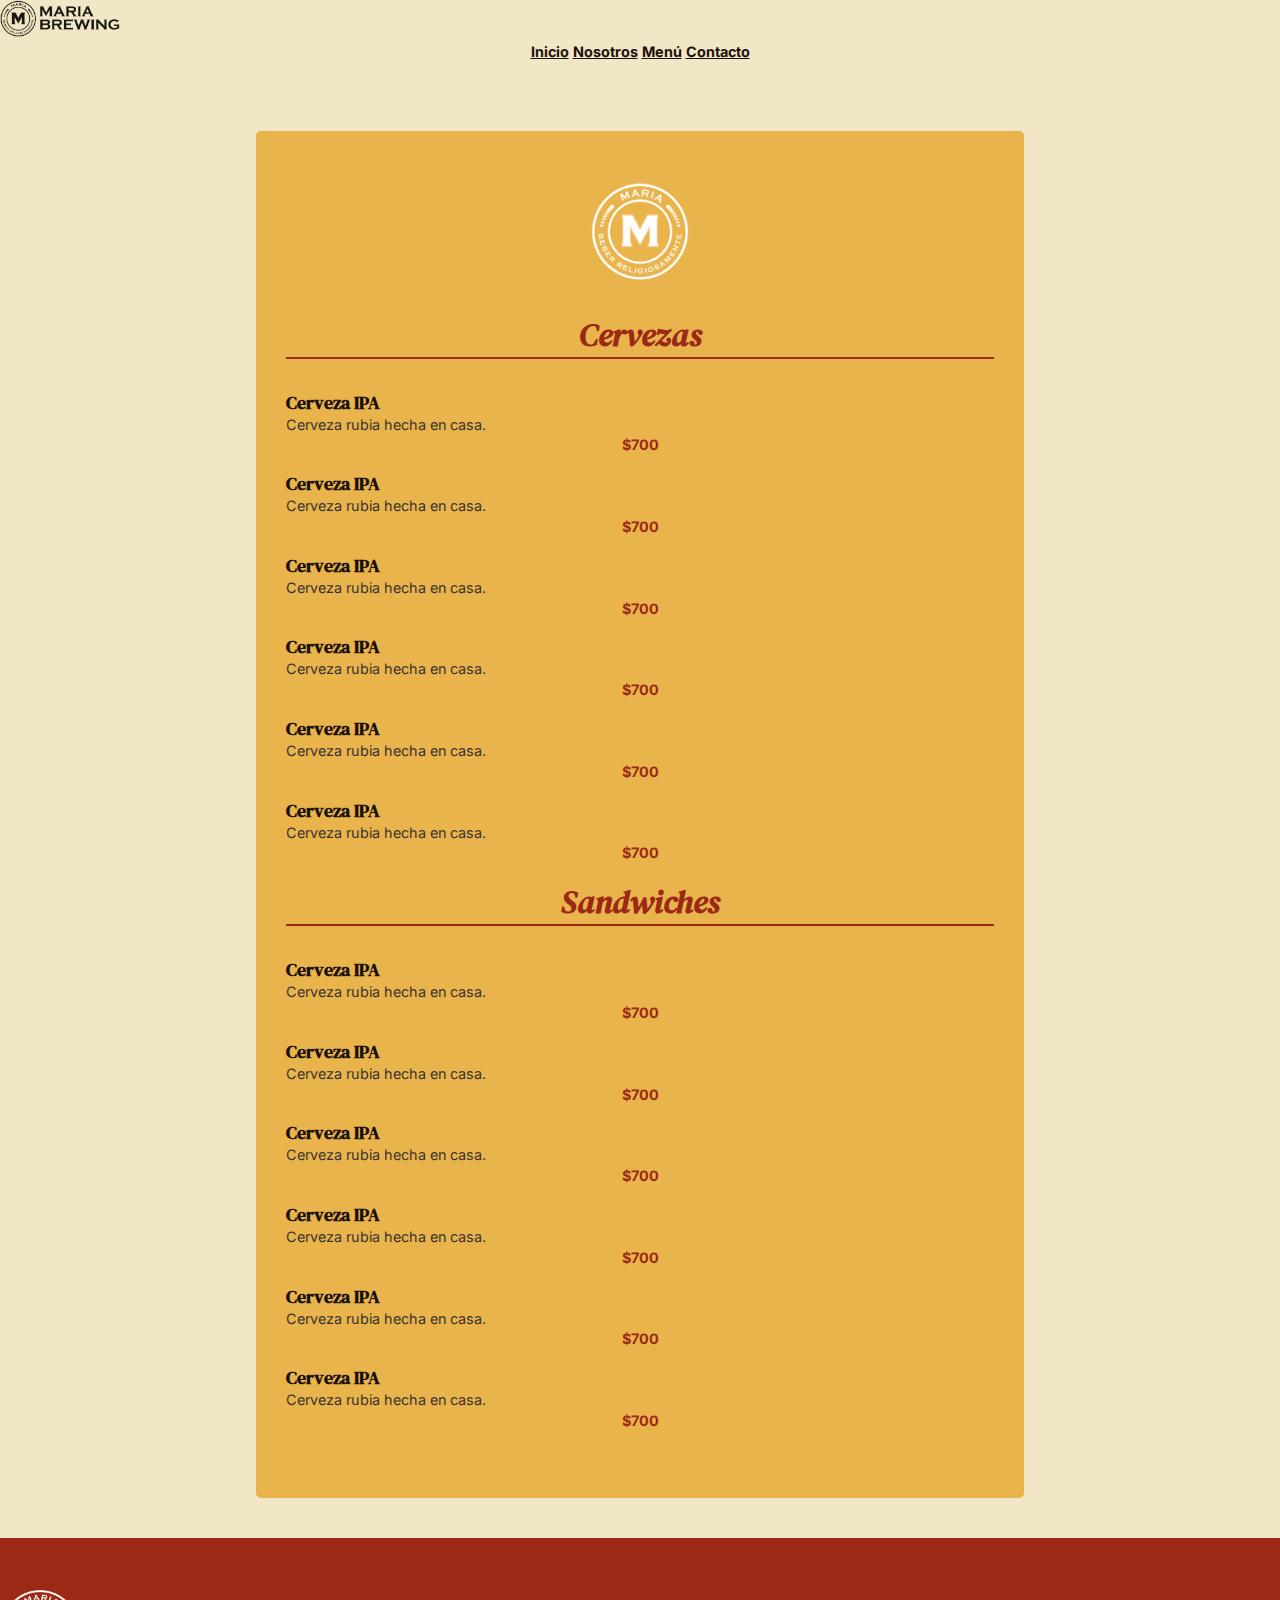
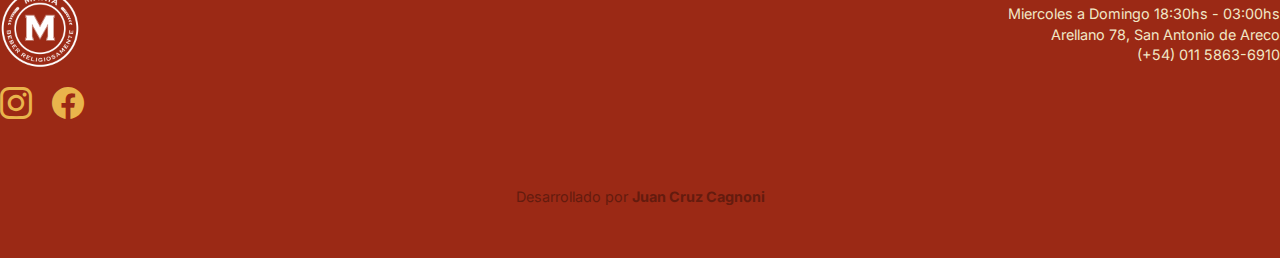
==== menu.html @ 35c50006 "menu-1" ====
<!DOCTYPE html>
<html lang="es">
<head>
    <meta charset="UTF-8">
    <meta http-equiv="X-UA-Compatible" content="IE=edge">
    <meta name="viewport" content="width=device-width, initial-scale=1.0">
    <title>María Brewing | Menú</title>
    <link rel="shortcut icon" href="img/logo-icon.png">
    <!-- CSS Bootstrap  -->
    <link href="https://cdn.jsdelivr.net/npm/bootstrap@5.2.2/dist/css/bootstrap.min.css" rel="stylesheet"
        integrity="sha384-Zenh87qX5JnK2Jl0vWa8Ck2rdkQ2Bzep5IDxbcnCeuOxjzrPF/et3URy9Bv1WTRi" crossorigin="anonymous">
    <link rel="stylesheet" href="https://cdn.jsdelivr.net/npm/bootstrap-icons@1.9.1/font/bootstrap-icons.css">
    <!-- CSS  -->
    <link rel="stylesheet" href="css/style.css">
</head>

<body>
    <!-- Nav  -->
    <nav class="navbar navbar-expand-md position-fixed w-100 top-0 z-index-100">
        <div class="container d-flex">
            <a class="navbar-brand" href="index.html"><img src="img/logo.png" alt="Logo Maria Brewing." width="120" class="img-fluid logo-image"></a>
            <button class="navbar-toggler" type="button" data-bs-toggle="collapse" data-bs-target="#navbarNavAltMarkup"
                aria-controls="navbarNavAltMarkup" aria-expanded="false" aria-label="Toggle navigation">
                <span class="navbar-toggler-icon"></span>
            </button>
            <div class="collapse navbar-collapse" id="navbarNavAltMarkup">
                <div class="navbar-nav ms-auto">
                    <a class="nav-link" href="index.html">Inicio</a>
                    <a class="nav-link" href="index.html">Nosotros</a>
                    <a class="nav-link" href="#">Menú</a>
                    <a class="nav-link" href="index.html">Contacto</a>
                </div>
            </div>
        </div>
    </nav>

    <!-- Menu  -->
    <section class="menu">
        <!-- Cervezas  -->
        <div class="container">
            <div class="container-3">
                <div class="container-menu-image"><img src="img/logo-icon.png" alt="Logo Maria Brewing" class="menu-image"></div>
                <div class="container-title">
                    <h3 class="pb-2">Cervezas</h3>
                </div>
                <div class="row">
                    <div class="col-12 col-md-6">
                        <div class="row producto">
                            <div class="producto-nombre col-10">
                                <h4>Cerveza IPA</h4>
                                <p>Cerveza rubia hecha en casa.</p>
                            </div>
                            <div class="col-2 container-precio">
                                <p class="mt-1">$700</p>
                            </div>
                        </div>
                    </div>
                    <div class="col-12 col-md-6">
                        <div class="row producto">
                            <div class="producto-nombre col-10">
                                <h4>Cerveza IPA</h4>
                                <p>Cerveza rubia hecha en casa.</p>
                            </div>
                            <div class="col-2 container-precio">
                                <p class="mt-1">$700</p>
                            </div>
                        </div>
                    </div>
                    <div class="col-12 col-md-6">
                        <div class="row producto">
                            <div class="producto-nombre col-10">
                                <h4>Cerveza IPA</h4>
                                <p>Cerveza rubia hecha en casa.</p>
                            </div>
                            <div class="col-2 container-precio">
                                <p class="mt-1">$700</p>
                            </div>
                        </div>
                    </div>
                    <div class="col-12 col-md-6">
                        <div class="row producto">
                            <div class="producto-nombre col-10">
                                <h4>Cerveza IPA</h4>
                                <p>Cerveza rubia hecha en casa.</p>
                            </div>
                            <div class="col-2 container-precio">
                                <p class="mt-1">$700</p>
                            </div>
                        </div>
                    </div>
                    <div class="col-12 col-md-6">
                        <div class="row producto">
                            <div class="producto-nombre col-10">
                                <h4>Cerveza IPA</h4>
                                <p>Cerveza rubia hecha en casa.</p>
                            </div>
                            <div class="col-2 container-precio">
                                <p class="mt-1">$700</p>
                            </div>
                        </div>
                    </div>
                    <div class="col-12 col-md-6">
                        <div class="row producto">
                            <div class="producto-nombre col-10">
                                <h4>Cerveza IPA</h4>
                                <p>Cerveza rubia hecha en casa.</p>
                            </div>
                            <div class="col-2 container-precio">
                                <p class="mt-1">$700</p>
                            </div>
                        </div>
                    </div>
                </div>
                <!-- Sandwiches  -->
                <h3 class="pb-2 mt-5">Sandwiches</h3>
                <div class="row">
                    <div class="col-12 col-md-6">
                        <div class="row producto">
                            <div class="producto-nombre col-10">
                                <h4>Cerveza IPA</h4>
                                <p>Cerveza rubia hecha en casa.</p>
                            </div>
                            <div class="col-2 container-precio">
                                <p class="mt-1">$700</p>
                            </div>
                        </div>
                    </div>
                    <div class="col-12 col-md-6">
                        <div class="row producto">
                            <div class="producto-nombre col-10">
                                <h4>Cerveza IPA</h4>
                                <p>Cerveza rubia hecha en casa.</p>
                            </div>
                            <div class="col-2 container-precio">
                                <p class="mt-1">$700</p>
                            </div>
                        </div>
                    </div>
                    <div class="col-12 col-md-6">
                        <div class="row producto">
                            <div class="producto-nombre col-10">
                                <h4>Cerveza IPA</h4>
                                <p>Cerveza rubia hecha en casa.</p>
                            </div>
                            <div class="col-2 container-precio">
                                <p class="mt-1">$700</p>
                            </div>
                        </div>
                    </div>
                    <div class="col-12 col-md-6">
                        <div class="row producto">
                            <div class="producto-nombre col-10">
                                <h4>Cerveza IPA</h4>
                                <p>Cerveza rubia hecha en casa.</p>
                            </div>
                            <div class="col-2 container-precio">
                                <p class="mt-1">$700</p>
                            </div>
                        </div>
                    </div>
                    <div class="col-12 col-md-6">
                        <div class="row producto">
                            <div class="producto-nombre col-10">
                                <h4>Cerveza IPA</h4>
                                <p>Cerveza rubia hecha en casa.</p>
                            </div>
                            <div class="col-2 container-precio">
                                <p class="mt-1">$700</p>
                            </div>
                        </div>
                    </div>
                    <div class="col-12 col-md-6">
                        <div class="row producto">
                            <div class="producto-nombre col-10">
                                <h4>Cerveza IPA</h4>
                                <p>Cerveza rubia hecha en casa.</p>
                            </div>
                            <div class="col-2 container-precio">
                                <p class="mt-1">$700</p>
                            </div>
                        </div>
                    </div>
                </div>
            </div>
        </div>
    </section>

    <!-- Footer  -->
    <footer>
        <div class="container">
            <div class="footer-contenido">
                <div class="redes">
                    <img src="img/logo-icon.png" alt="Logo Maria Brewing" width="80">
                    <div class="redes2">
                        <a href="https://www.instagram.com/mariabrewing/?hl=es-la"><i class="bi bi-instagram"></i></a>
                        <a href="https://www.facebook.com/mariabrewingareco"><i class="bi bi-facebook"></i></a>
                    </div>
                </div>
                <div class="info">
                    <p>Miercoles a Domingo 18:30hs - 03:00hs</p>
                    <p>Arellano 78, San Antonio de Areco</p>
                    <p>(+54) 011 5863-6910</p>
                </div>
            </div>
            <p class="copy">Desarrollado por <a href="mailto:juancagnoni@gmail.com">Juan Cruz Cagnoni</a></p>
        </div>
    </footer>

    <!-- Javascript Bootstrap  -->
    <script src="https://cdn.jsdelivr.net/npm/bootstrap@5.2.2/dist/js/bootstrap.bundle.min.js"
        integrity="sha384-OERcA2EqjJCMA+/3y+gxIOqMEjwtxJY7qPCqsdltbNJuaOe923+mo//f6V8Qbsw3"
        crossorigin="anonymous"></script>
    <!-- Javascript  -->
    <script src="js/script.js"></script>
</body>

</html>
---- css/style.css ----
@import url("https://fonts.googleapis.com/css2?family=DM+Serif+Text:ital@0;1&family=Inter:wght@400;700&display=swap");
@import url("https://cdn.jsdelivr.net/npm/bootstrap-icons@1.9.1/font/bootstrap-icons.css");
* {
  -webkit-box-sizing: border-box;
          box-sizing: border-box;
  margin: 0;
  padding: 0;
  font-family: 'Inter', sans-serif;
}

body {
  background-color: #f1e7c6;
}

p {
  line-height: 1.3rem;
  color: #1C110A;
  font-size: 1.1rem;
}

.navbar {
  background-color: #f1e7c6;
  z-index: 100;
}

.navbar-nav {
  text-align: center;
}

.navbar-toggler {
  border: none;
}

.navbar-toggler:focus {
  -webkit-box-shadow: none;
          box-shadow: none;
}

.nav-link {
  font-weight: 700;
  color: #1C110A;
}

.nav-link:hover {
  color: #9B2915;
}

.home {
  margin-top: 8rem;
}

h1 {
  font-family: 'DM Serif Text', serif;
  line-height: 1.7rem;
  color: #1C110A;
  font-size: 2rem;
}

.home-info {
  text-align: center;
}

.home-info span {
  font-family: 'DM Serif Text', serif;
  font-style: italic;
  color: #9B2915;
}

.home-info p {
  margin-bottom: 4rem;
}

.home-info a {
  text-decoration: none;
  background-color: #9B2915;
  padding: 9px 34px;
  border-radius: 5px;
  color: #E9B44C;
  font-weight: 700;
}

.container-main-image {
  margin-top: 5rem;
  display: -webkit-box;
  display: -ms-flexbox;
  display: flex;
  -webkit-box-pack: center;
      -ms-flex-pack: center;
          justify-content: center;
  -webkit-box-align: center;
      -ms-flex-align: center;
          align-items: center;
}

.main-image {
  -webkit-transform: rotateZ(-2deg);
          transform: rotateZ(-2deg);
  border-radius: 5px;
  width: 75%;
  height: auto;
}

.container-2 {
  width: 90%;
  margin: auto;
}

.nosotros {
  margin-top: 100px;
  padding-bottom: 40px;
}

.card {
  border: none;
  display: -webkit-box;
  display: -ms-flexbox;
  display: flex;
  -webkit-box-align: center;
      -ms-flex-align: center;
          align-items: center;
  margin-bottom: 1rem;
  padding: 1rem;
  background-color: #9B2915;
}

.card-title {
  color: #f1e7c6;
  font-weight: 700;
}

.container-icon {
  background-color: #E9B44C;
  width: 50px;
  height: 50px;
  border-radius: 50%;
  display: -webkit-box;
  display: -ms-flexbox;
  display: flex;
  -webkit-box-pack: center;
      -ms-flex-pack: center;
          justify-content: center;
  -webkit-box-align: center;
      -ms-flex-align: center;
          align-items: center;
}

.container-icon i {
  color: #9B2915;
  font-size: 1.7rem;
}

.nosotros-info {
  padding: 50px 0;
  background-color: #E9B44C;
  text-align: center;
}

.container-nosotros-image {
  margin-bottom: 3rem;
}

.container-nosotros-image img {
  border-radius: 5px;
}

.nosotros-title {
  color: #9B2915;
  font-weight: 700;
}

h2 {
  font-family: 'DM Serif Text', serif;
  color: #1C110A;
  margin-bottom: 1rem;
}

.nosotros-historia {
  color: #1C110A;
}

.contacto {
  padding-top: 50px;
  padding-bottom: 50px;
}

.contacto-info {
  text-align: center;
}

.form {
  margin-top: 3rem;
}

.form-control {
  border: none;
  color: #E9B44C;
}

.form-control::-webkit-input-placeholder {
  color: #E9B44C;
  font-weight: 700;
}

.form-control:-ms-input-placeholder {
  color: #E9B44C;
  font-weight: 700;
}

.form-control::-ms-input-placeholder {
  color: #E9B44C;
  font-weight: 700;
}

.form-control::placeholder {
  color: #E9B44C;
  font-weight: 700;
}

.form-control:focus {
  -webkit-box-shadow: none;
          box-shadow: none;
}

.btn {
  text-decoration: none;
  background-color: #9B2915;
  padding: 9px 34px;
  border-radius: 5px;
  color: #E9B44C;
  font-weight: 700;
}

footer {
  padding: 50px 0;
  background-color: #9B2915;
}

.footer-contenido {
  display: -webkit-box;
  display: -ms-flexbox;
  display: flex;
  -webkit-box-pack: center;
      -ms-flex-pack: center;
          justify-content: center;
  -webkit-box-orient: vertical;
  -webkit-box-direction: normal;
      -ms-flex-direction: column;
          flex-direction: column;
}

.redes {
  display: -webkit-box;
  display: -ms-flexbox;
  display: flex;
  -webkit-box-orient: vertical;
  -webkit-box-direction: normal;
      -ms-flex-direction: column;
          flex-direction: column;
  -webkit-box-align: center;
      -ms-flex-align: center;
          align-items: center;
}

.redes2 {
  -webkit-box-orient: horizontal;
  -webkit-box-direction: normal;
      -ms-flex-direction: row;
          flex-direction: row;
  margin-top: 3rem;
}

.redes2 a {
  padding: 1rem 1.5rem;
}

.redes2 i {
  font-size: 2rem;
  color: #E9B44C;
}

.info {
  text-align: center;
  margin-top: 1rem;
}

.info p {
  margin: 0;
  color: #f1e7c6;
}

.copy {
  margin-top: 4rem;
  text-align: center;
  color: #641b0e;
  font-size: 0.9rem;
  margin-bottom: 0;
}

.copy a {
  text-decoration: none;
  color: #641b0e;
  font-weight: 700;
}

.container-3 {
  margin-top: 6rem;
  background-color: #E9B44C;
  padding: 50px 30px;
  border-radius: 5px;
}

.container-menu-image {
  display: -webkit-box;
  display: -ms-flexbox;
  display: flex;
  -webkit-box-pack: center;
      -ms-flex-pack: center;
          justify-content: center;
  -webkit-box-align: center;
      -ms-flex-align: center;
          align-items: center;
  margin-bottom: 2rem;
}

.menu-image {
  width: 100px;
}

.menu {
  margin-top: 70px;
  margin-bottom: 40px;
}

.menu h3 {
  text-align: center;
  font-family: 'DM Serif Text', serif;
  color: #9B2915;
  font-size: 2rem;
  margin-bottom: 2rem;
  font-style: italic;
  border-bottom: #9B2915 2px solid;
}

.menu h4 {
  font-family: 'DM Serif Text', serif;
  margin: 0;
  color: #1C110A;
}

.menu p {
  margin: 0;
}

.producto {
  margin-bottom: 1rem;
}

.producto-nombre p {
  color: #39322e;
}

.container-precio {
  display: -webkit-box;
  display: -ms-flexbox;
  display: flex;
  -webkit-box-pack: center;
      -ms-flex-pack: center;
          justify-content: center;
  -webkit-box-align: baseline;
      -ms-flex-align: baseline;
          align-items: baseline;
}

.container-precio p {
  font-weight: 700;
  color: #9B2915;
}

@media (min-width: 768px) {
  p {
    font-size: 0.9rem;
  }
  .nav-link {
    font-size: 0.9rem;
  }
  .home-info {
    margin-top: 3rem;
    text-align: left;
  }
  .home-info a {
    font-size: 0.9rem;
  }
  .container-main-image {
    margin-top: 0;
  }
  .card {
    text-align: center;
    height: 170px;
  }
  .form {
    width: 60%;
    margin: auto;
  }
  .form-control {
    font-size: 0.9rem;
  }
  .btn {
    font-size: 0.9rem;
  }
  .footer-contenido {
    -webkit-box-orient: horizontal;
    -webkit-box-direction: normal;
        -ms-flex-direction: row;
            flex-direction: row;
    -webkit-box-pack: justify;
        -ms-flex-pack: justify;
            justify-content: space-between;
  }
  .info {
    text-align: right;
  }
  .redes {
    -webkit-box-align: start;
        -ms-flex-align: start;
            align-items: flex-start;
  }
  .redes2 {
    margin: 0;
    margin-top: 1rem;
  }
  .redes2 a {
    padding: 0;
    padding-right: 1rem;
  }
}

@media (min-width: 1024px) {
  h1 {
    font-size: 2.2rem;
  }
  .container-2 {
    width: 60%;
  }
  .home-info {
    margin-top: 5rem;
  }
  .container-main-image img {
    width: 65%;
  }
  .card {
    height: 160px;
  }
  .container-nosotros-image {
    margin-bottom: 0;
  }
  .nosotros-info {
    text-align: left;
  }
  .container-3 {
    width: 60%;
    margin: auto;
  }
  h4 {
    font-size: 1.1rem;
  }
}
/*# sourceMappingURL=style.css.map */
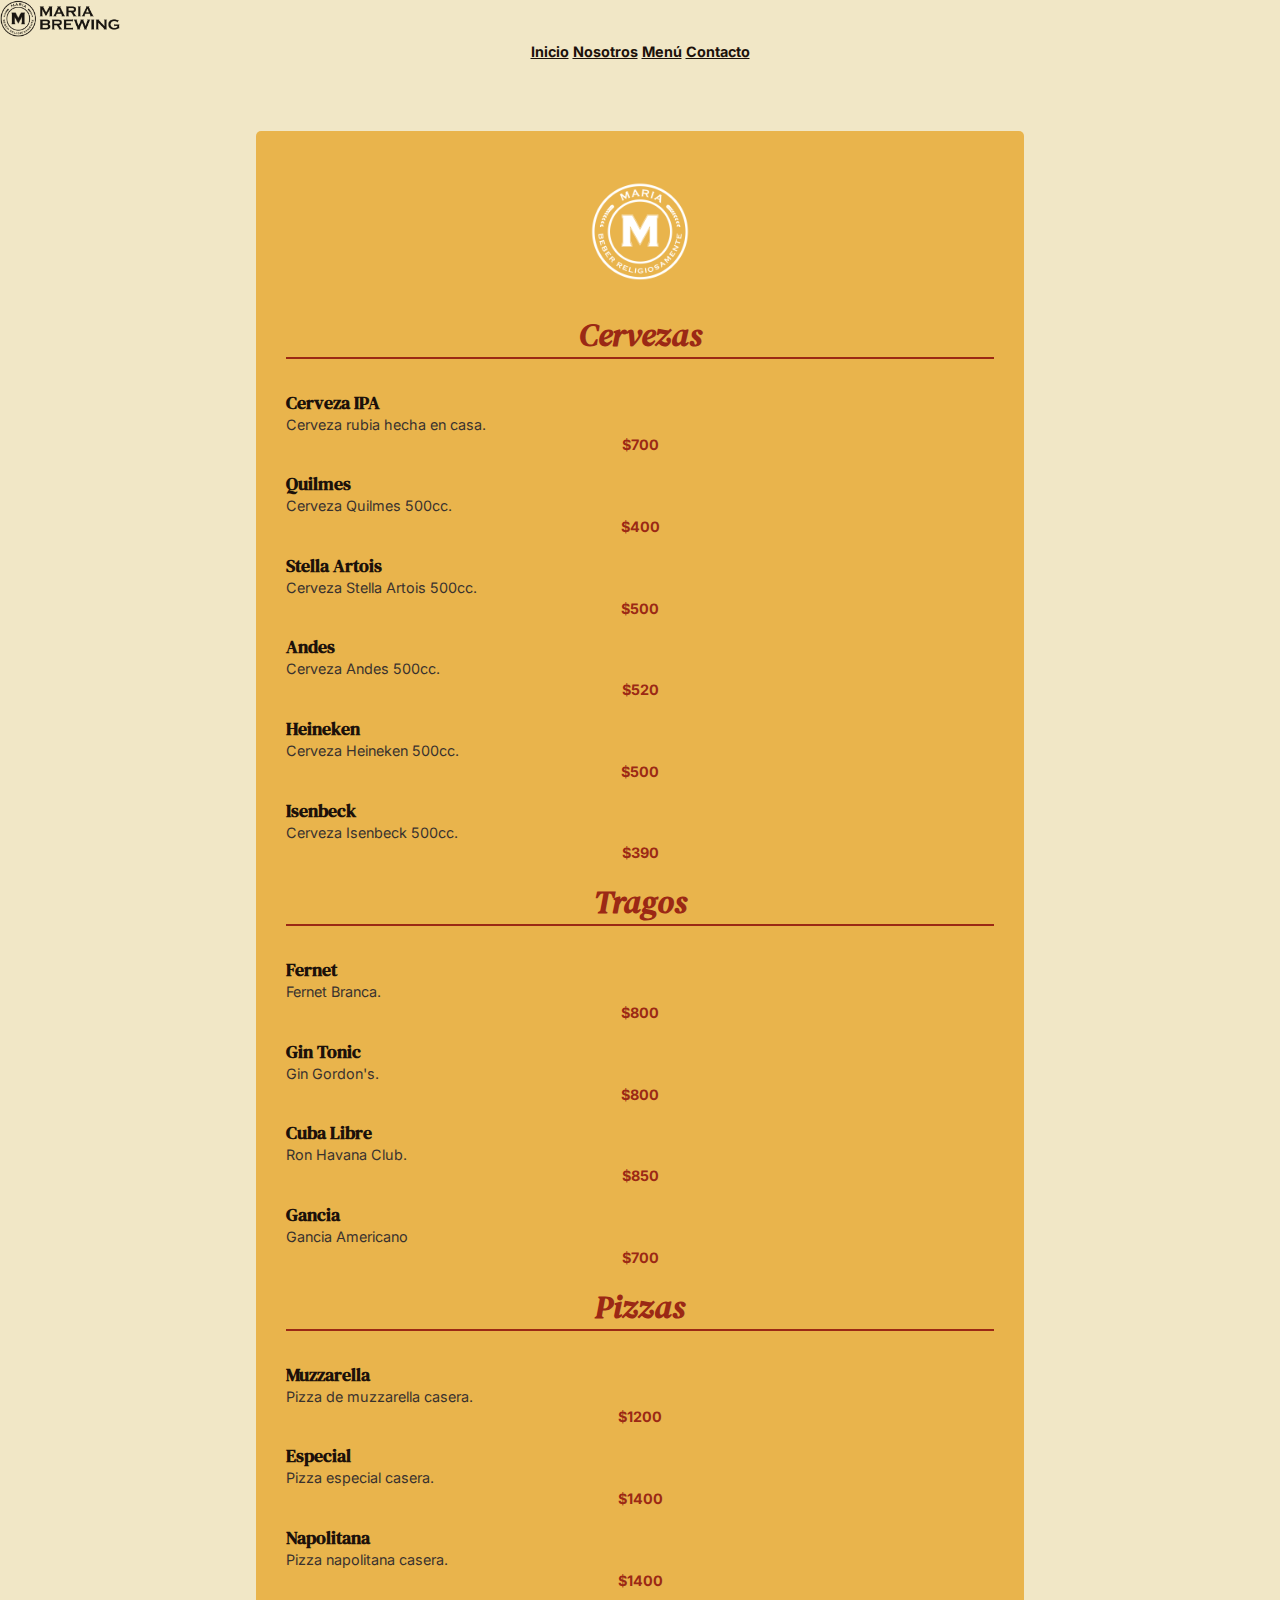
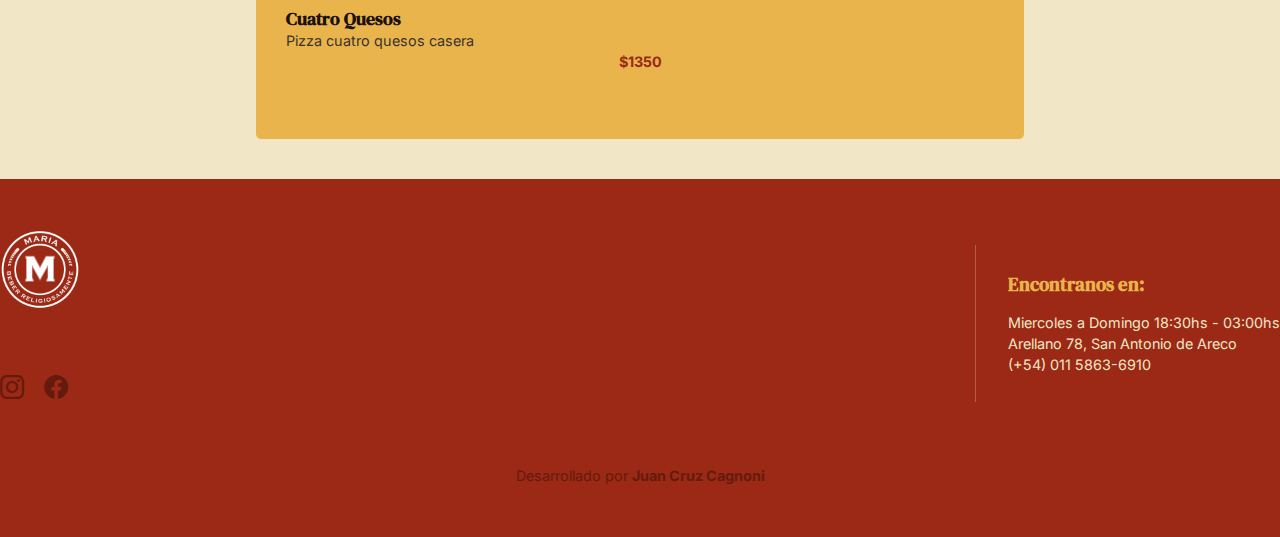
==== commit 6ff944bb: "menu-2" ====
--- a/menu.html
+++ b/menu.html
@@ -40,9 +40,7 @@
         <div class="container">
             <div class="container-3">
                 <div class="container-menu-image"><img src="img/logo-icon.png" alt="Logo Maria Brewing" class="menu-image"></div>
-                <div class="container-title">
-                    <h3 class="pb-2">Cervezas</h3>
-                </div>
+                <h3 class="pb-2">Cervezas</h3>
                 <div class="row">
                     <div class="col-12 col-md-6">
                         <div class="row producto">
@@ -58,125 +56,153 @@
                     <div class="col-12 col-md-6">
                         <div class="row producto">
                             <div class="producto-nombre col-10">
-                                <h4>Cerveza IPA</h4>
-                                <p>Cerveza rubia hecha en casa.</p>
+                                <h4>Quilmes</h4>
+                                <p>Cerveza Quilmes 500cc.</p>
+                            </div>
+                            <div class="col-2 container-precio">
+                                <p class="mt-1">$400</p>
+                            </div>
+                        </div>
+                    </div>
+                    <div class="col-12 col-md-6">
+                        <div class="row producto">
+                            <div class="producto-nombre col-10">
+                                <h4>Stella Artois</h4>
+                                <p>Cerveza Stella Artois 500cc.</p>
+                            </div>
+                            <div class="col-2 container-precio">
+                                <p class="mt-1">$500</p>
+                            </div>
+                        </div>
+                    </div>
+                    <div class="col-12 col-md-6">
+                        <div class="row producto">
+                            <div class="producto-nombre col-10">
+                                <h4>Andes</h4>
+                                <p>Cerveza Andes 500cc.</p>
+                            </div>
+                            <div class="col-2 container-precio">
+                                <p class="mt-1">$520</p>
+                            </div>
+                        </div>
+                    </div>
+                    <div class="col-12 col-md-6">
+                        <div class="row producto">
+                            <div class="producto-nombre col-10">
+                                <h4>Heineken</h4>
+                                <p>Cerveza Heineken 500cc.</p>
+                            </div>
+                            <div class="col-2 container-precio">
+                                <p class="mt-1">$500</p>
+                            </div>
+                        </div>
+                    </div>
+                    <div class="col-12 col-md-6">
+                        <div class="row producto">
+                            <div class="producto-nombre col-10">
+                                <h4>Isenbeck</h4>
+                                <p>Cerveza Isenbeck 500cc.</p>
+                            </div>
+                            <div class="col-2 container-precio">
+                                <p class="mt-1">$390</p>
+                            </div>
+                        </div>
+                    </div>
+                </div>
+
+                <!-- Tragos -->
+                <h3 class="pb-2 mt-5">Tragos</h3>
+                <div class="row">
+                    <div class="col-12 col-md-6">
+                        <div class="row producto">
+                            <div class="producto-nombre col-10">
+                                <h4>Fernet</h4>
+                                <p>Fernet Branca.</p>
+                            </div>
+                            <div class="col-2 container-precio">
+                                <p class="mt-1">$800</p>
+                            </div>
+                        </div>
+                    </div>
+                    <div class="col-12 col-md-6">
+                        <div class="row producto">
+                            <div class="producto-nombre col-10">
+                                <h4>Gin Tonic</h4>
+                                <p>Gin Gordon's.</p>
+                            </div>
+                            <div class="col-2 container-precio">
+                                <p class="mt-1">$800</p>
+                            </div>
+                        </div>
+                    </div>
+                    <div class="col-12 col-md-6">
+                        <div class="row producto">
+                            <div class="producto-nombre col-10">
+                                <h4>Cuba Libre</h4>
+                                <p>Ron Havana Club.</p>
+                            </div>
+                            <div class="col-2 container-precio">
+                                <p class="mt-1">$850</p>
+                            </div>
+                        </div>
+                    </div>
+                    <div class="col-12 col-md-6">
+                        <div class="row producto">
+                            <div class="producto-nombre col-10">
+                                <h4>Gancia</h4>
+                                <p>Gancia Americano</p>
                             </div>
                             <div class="col-2 container-precio">
                                 <p class="mt-1">$700</p>
                             </div>
                         </div>
                     </div>
-                    <div class="col-12 col-md-6">
-                        <div class="row producto">
-                            <div class="producto-nombre col-10">
-                                <h4>Cerveza IPA</h4>
-                                <p>Cerveza rubia hecha en casa.</p>
-                            </div>
-                            <div class="col-2 container-precio">
-                                <p class="mt-1">$700</p>
-                            </div>
-                        </div>
-                    </div>
-                    <div class="col-12 col-md-6">
-                        <div class="row producto">
-                            <div class="producto-nombre col-10">
-                                <h4>Cerveza IPA</h4>
-                                <p>Cerveza rubia hecha en casa.</p>
-                            </div>
-                            <div class="col-2 container-precio">
-                                <p class="mt-1">$700</p>
-                            </div>
-                        </div>
-                    </div>
-                    <div class="col-12 col-md-6">
-                        <div class="row producto">
-                            <div class="producto-nombre col-10">
-                                <h4>Cerveza IPA</h4>
-                                <p>Cerveza rubia hecha en casa.</p>
-                            </div>
-                            <div class="col-2 container-precio">
-                                <p class="mt-1">$700</p>
-                            </div>
-                        </div>
-                    </div>
-                    <div class="col-12 col-md-6">
-                        <div class="row producto">
-                            <div class="producto-nombre col-10">
-                                <h4>Cerveza IPA</h4>
-                                <p>Cerveza rubia hecha en casa.</p>
-                            </div>
-                            <div class="col-2 container-precio">
-                                <p class="mt-1">$700</p>
-                            </div>
-                        </div>
-                    </div>
-                </div>
-                <!-- Sandwiches  -->
-                <h3 class="pb-2 mt-5">Sandwiches</h3>
+                </div>
+
+                <!-- Pizzas  -->
+                <h3 class="pb-2 mt-5">Pizzas</h3>
                 <div class="row">
                     <div class="col-12 col-md-6">
                         <div class="row producto">
                             <div class="producto-nombre col-10">
-                                <h4>Cerveza IPA</h4>
-                                <p>Cerveza rubia hecha en casa.</p>
-                            </div>
-                            <div class="col-2 container-precio">
-                                <p class="mt-1">$700</p>
-                            </div>
-                        </div>
-                    </div>
-                    <div class="col-12 col-md-6">
-                        <div class="row producto">
-                            <div class="producto-nombre col-10">
-                                <h4>Cerveza IPA</h4>
-                                <p>Cerveza rubia hecha en casa.</p>
-                            </div>
-                            <div class="col-2 container-precio">
-                                <p class="mt-1">$700</p>
-                            </div>
-                        </div>
-                    </div>
-                    <div class="col-12 col-md-6">
-                        <div class="row producto">
-                            <div class="producto-nombre col-10">
-                                <h4>Cerveza IPA</h4>
-                                <p>Cerveza rubia hecha en casa.</p>
-                            </div>
-                            <div class="col-2 container-precio">
-                                <p class="mt-1">$700</p>
-                            </div>
-                        </div>
-                    </div>
-                    <div class="col-12 col-md-6">
-                        <div class="row producto">
-                            <div class="producto-nombre col-10">
-                                <h4>Cerveza IPA</h4>
-                                <p>Cerveza rubia hecha en casa.</p>
-                            </div>
-                            <div class="col-2 container-precio">
-                                <p class="mt-1">$700</p>
-                            </div>
-                        </div>
-                    </div>
-                    <div class="col-12 col-md-6">
-                        <div class="row producto">
-                            <div class="producto-nombre col-10">
-                                <h4>Cerveza IPA</h4>
-                                <p>Cerveza rubia hecha en casa.</p>
-                            </div>
-                            <div class="col-2 container-precio">
-                                <p class="mt-1">$700</p>
-                            </div>
-                        </div>
-                    </div>
-                    <div class="col-12 col-md-6">
-                        <div class="row producto">
-                            <div class="producto-nombre col-10">
-                                <h4>Cerveza IPA</h4>
-                                <p>Cerveza rubia hecha en casa.</p>
-                            </div>
-                            <div class="col-2 container-precio">
-                                <p class="mt-1">$700</p>
+                                <h4>Muzzarella</h4>
+                                <p>Pizza de muzzarella casera.</p>
+                            </div>
+                            <div class="col-2 container-precio">
+                                <p class="mt-1">$1200</p>
+                            </div>
+                        </div>
+                    </div>
+                    <div class="col-12 col-md-6">
+                        <div class="row producto">
+                            <div class="producto-nombre col-10">
+                                <h4>Especial</h4>
+                                <p>Pizza especial casera.</p>
+                            </div>
+                            <div class="col-2 container-precio">
+                                <p class="mt-1">$1400</p>
+                            </div>
+                        </div>
+                    </div>
+                    <div class="col-12 col-md-6">
+                        <div class="row producto">
+                            <div class="producto-nombre col-10">
+                                <h4>Napolitana</h4>
+                                <p>Pizza napolitana casera.</p>
+                            </div>
+                            <div class="col-2 container-precio">
+                                <p class="mt-1">$1400</p>
+                            </div>
+                        </div>
+                    </div>
+                    <div class="col-12 col-md-6">
+                        <div class="row producto">
+                            <div class="producto-nombre col-10">
+                                <h4>Cuatro Quesos</h4>
+                                <p>Pizza cuatro quesos casera</p>
+                            </div>
+                            <div class="col-2 container-precio">
+                                <p class="mt-1">$1350</p>
                             </div>
                         </div>
                     </div>
@@ -197,9 +223,12 @@
                     </div>
                 </div>
                 <div class="info">
-                    <p>Miercoles a Domingo 18:30hs - 03:00hs</p>
-                    <p>Arellano 78, San Antonio de Areco</p>
-                    <p>(+54) 011 5863-6910</p>
+                    <div>
+                        <h5 class="encontranos">Encontranos en:</h5>
+                        <p>Miercoles a Domingo 18:30hs - 03:00hs</p>
+                        <p>Arellano 78, San Antonio de Areco</p>
+                        <p>(+54) 011 5863-6910</p>
+                    </div>
                 </div>
             </div>
             <p class="copy">Desarrollado por <a href="mailto:juancagnoni@gmail.com">Juan Cruz Cagnoni</a></p>
--- a/css/style.css
+++ b/css/style.css
@@ -275,17 +275,33 @@
 
 .redes2 i {
   font-size: 2rem;
-  color: #E9B44C;
+  color: #641b0e;
 }
 
 .info {
   text-align: center;
   margin-top: 1rem;
+  display: -webkit-box;
+  display: -ms-flexbox;
+  display: flex;
+  -webkit-box-pack: center;
+      -ms-flex-pack: center;
+          justify-content: center;
+  -webkit-box-align: center;
+      -ms-flex-align: center;
+          align-items: center;
 }
 
 .info p {
   margin: 0;
   color: #f1e7c6;
+}
+
+.encontranos {
+  font-family: 'DM Serif Text', serif;
+  font-size: 1.2rem;
+  color: #E9B44C;
+  margin-bottom: 1rem;
 }
 
 .copy {
@@ -417,7 +433,9 @@
             justify-content: space-between;
   }
   .info {
-    text-align: right;
+    text-align: left;
+    border-left: #f1e7c649 1px solid;
+    padding-left: 2rem;
   }
   .redes {
     -webkit-box-align: start;
@@ -426,12 +444,15 @@
   }
   .redes2 {
     margin: 0;
-    margin-top: 1rem;
+    margin-top: 4rem;
   }
   .redes2 a {
     padding: 0;
     padding-right: 1rem;
   }
+  .redes2 i {
+    font-size: 1.5rem;
+  }
 }
 
 @media (min-width: 1024px) {
